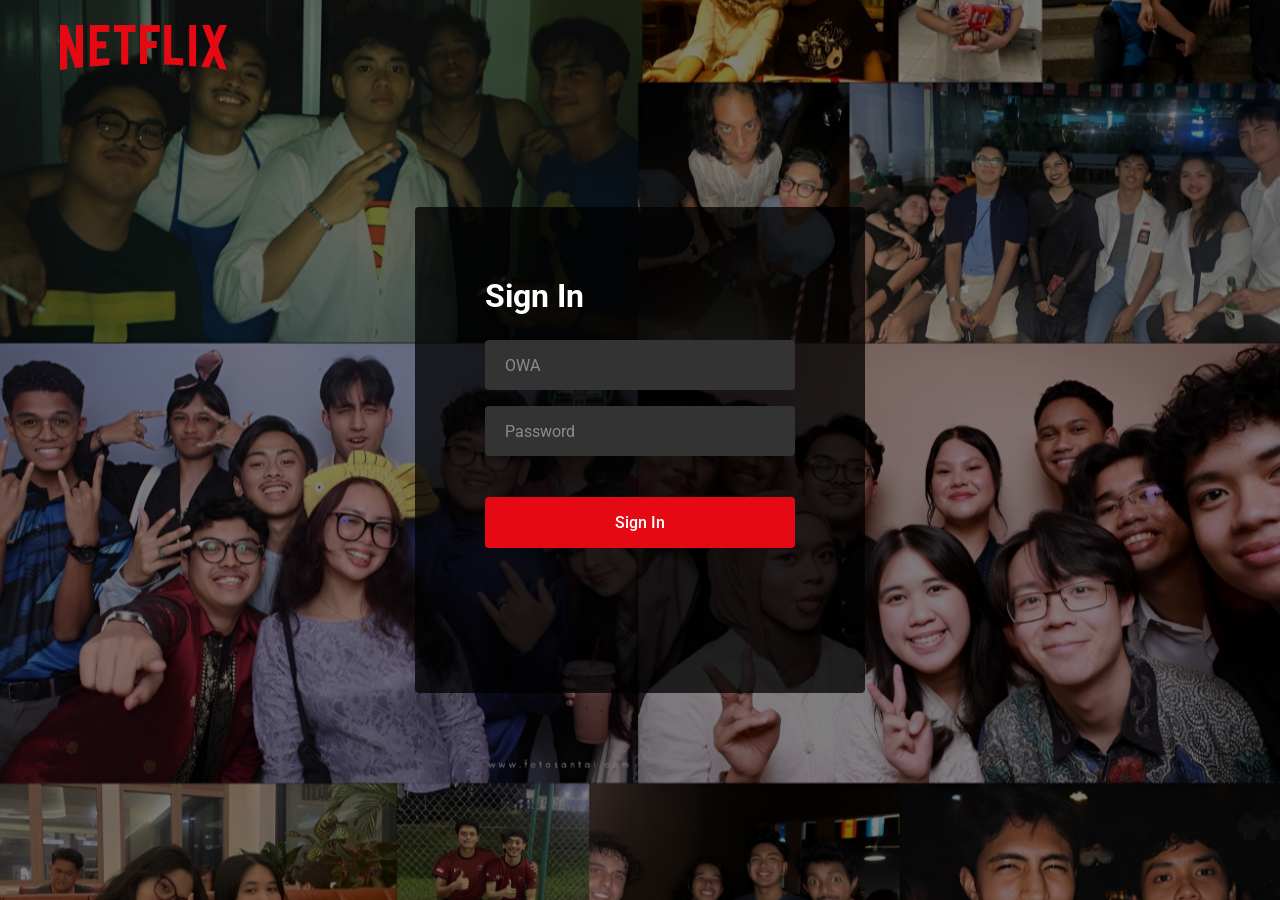
==== index.html @ ca190f94 "Update index.html" ====
<!DOCTYPE html>
<!-- Coding By CodingNepal - www.codingnepalweb.com -->
<html lang="en">
<head>
    <meta charset="UTF-8">
    <meta name="viewport" content="width=device-width, initial-scale=1.0">
    <title>Netflix Login Page | CodingNepal</title>
    <link rel="stylesheet" href="style.css">
</head>
<body>
    <nav>
        <a href="#"><img src="images/logo.svg" alt="logo"></a>
    </nav>
    <div class="form-wrapper">
        <h2>Sign In</h2>
        <form id="login-form" action="#" novalidate>
            <div class="form-control">
                <input type="text" id="owa-input" required>
                <label>OWA</label>
            </div>
            <div class="form-control">
                <input type="password" id="password-input" required>
                <label>Password</label>
            </div>
            <p class="error-msg" id="error-msg" aria-live="polite"></p>
            <button type="submit">Sign In</button>
            <div class="form-help">
                </div>

    <script>
        const users = [
            { owa: "hfysm11",  password: "30112025",                    url: "https://jauzarifaabdurrafi.github.io/Sakeena-Personalised-Page/" },
            { owa: "sayms16",  password: "muhammadnorihsanashrafbinshaifulanuar", url: "https://jauzarifaabdurrafi.github.io/Ihsan-Personalised-Page/" },
            { owa: "ecynr1",   password: "nathanielisaacraj",                    url: "https://jauzarifaabdurrafi.github.io/Nathaniel-Personalised-Page/" },
            { owa: "scyaf2",   password: "adifanaurafalisa",                     url: "https://jauzarifaabdurrafi.github.io/Adifa-Personalised-Page/" },
            { owa: "saymr5",   password: "muhammadalexanderrinaldi",                     url: "https://jauzarifaabdurrafi.github.io/Alex-Personalised-Page/" },
            { owa: "efyma38",   password: "bandungbandungbandung",                     url: "https://jauzarifaabdurrafi.github.io/Michelle-Personalised-Page/" },
            { owa: "efytm9",   password: "c0607c",                     url: "https://jauzarifaabdurrafi.github.io/Mirlavi-Personalised-Page/" },
        ];

        const form      = document.getElementById("login-form");
        const owaInput  = document.getElementById("owa-input");
        const passInput = document.getElementById("password-input");
        const errorMsg  = document.getElementById("error-msg");

        form.addEventListener("submit", function(e) {
            e.preventDefault();
            const match = users.find(u => u.owa === owaInput.value.trim() && u.password === passInput.value.trim());
            if (match) {
                window.location.href = match.url;
            } else {
                errorMsg.textContent = "Incorrect username or password. Please try again.";
                passInput.value = "";
                passInput.focus();
                form.classList.remove("shake");
                void form.offsetWidth;
                form.classList.add("shake");
            }
        });
    </script>
</body>
</html>
---- style.css ----
@import url("https://fonts.googleapis.com/css2?family=Roboto:wght@400;500;600;700&display=swap");
* {
    margin: 0;
    padding: 0;
    box-sizing: border-box;
    font-family: 'Roboto', sans-serif;
}
body {
    background: #000;
}
body::before {
    content: "";
    position: absolute;
    left: 0;
    top: 0;
    opacity: 0.5;
    width: 100%;
    height: 100%;
    background: url("images/hero-img.jpg");
    background-position: center;
}
nav {
    position: fixed;
    padding: 25px 60px;
    z-index: 1;
}
nav a img {
    width: 167px;
}
.form-wrapper {
    position: absolute;
    left: 50%;
    top: 50%;
    border-radius: 4px;
    padding: 70px;
    width: 450px;
    transform: translate(-50%, -50%);
    background: rgba(0, 0, 0, .75);
}
.form-wrapper h2 {
    color: #fff;
    font-size: 2rem;
}
.form-wrapper form {
    margin: 25px 0 65px;
}
form .form-control {
    height: 50px;
    position: relative;
    margin-bottom: 16px;
}
.form-control input {
    height: 100%;
    width: 100%;
    background: #333;
    border: none;
    outline: none;
    border-radius: 4px;
    color: #fff;
    font-size: 1rem;
    padding: 0 20px;
}
.form-control input:is(:focus, :valid) {
    background: #444;
    padding: 16px 20px 0;
}
.form-control label {
    position: absolute;
    left: 20px;
    top: 50%;
    transform: translateY(-50%);
    font-size: 1rem;
    pointer-events: none;
    color: #8c8c8c;
    transition: all 0.1s ease;
}
.form-control input:is(:focus, :valid)~label {
    font-size: 0.75rem;
    transform: translateY(-130%);
}
form button {
    width: 100%;
    padding: 16px 0;
    font-size: 1rem;
    background: #e50914;
    color: #fff;
    font-weight: 500;
    border-radius: 4px;
    border: none;
    outline: none;
    margin: 25px 0 10px;
    cursor: pointer;
    transition: 0.1s ease;
}
form button:hover {
    background: #c40812;
}
.form-wrapper a {
    text-decoration: none;
}
.form-wrapper a:hover {
    text-decoration: underline;
}
.form-wrapper :where(label, p, small, a) {
    color: #b3b3b3;
}
form .form-help {
    display: flex;
    justify-content: space-between;
}
form .remember-me {
    display: flex;
}
form .remember-me input {
    margin-right: 5px;
    accent-color: #b3b3b3;
}
form .form-help :where(label, a) {
    font-size: 0.9rem;
}


@media (max-width: 740px) {
    body::before {
        display: none;
    }
    nav, .form-wrapper {
        padding: 20px;
    }
    nav a img {
        width: 140px;
    }
    .form-wrapper {
        width: 100%;
        top: 43%;
    }
    .form-wrapper form {
        margin: 25px 0 40px;
    }
}
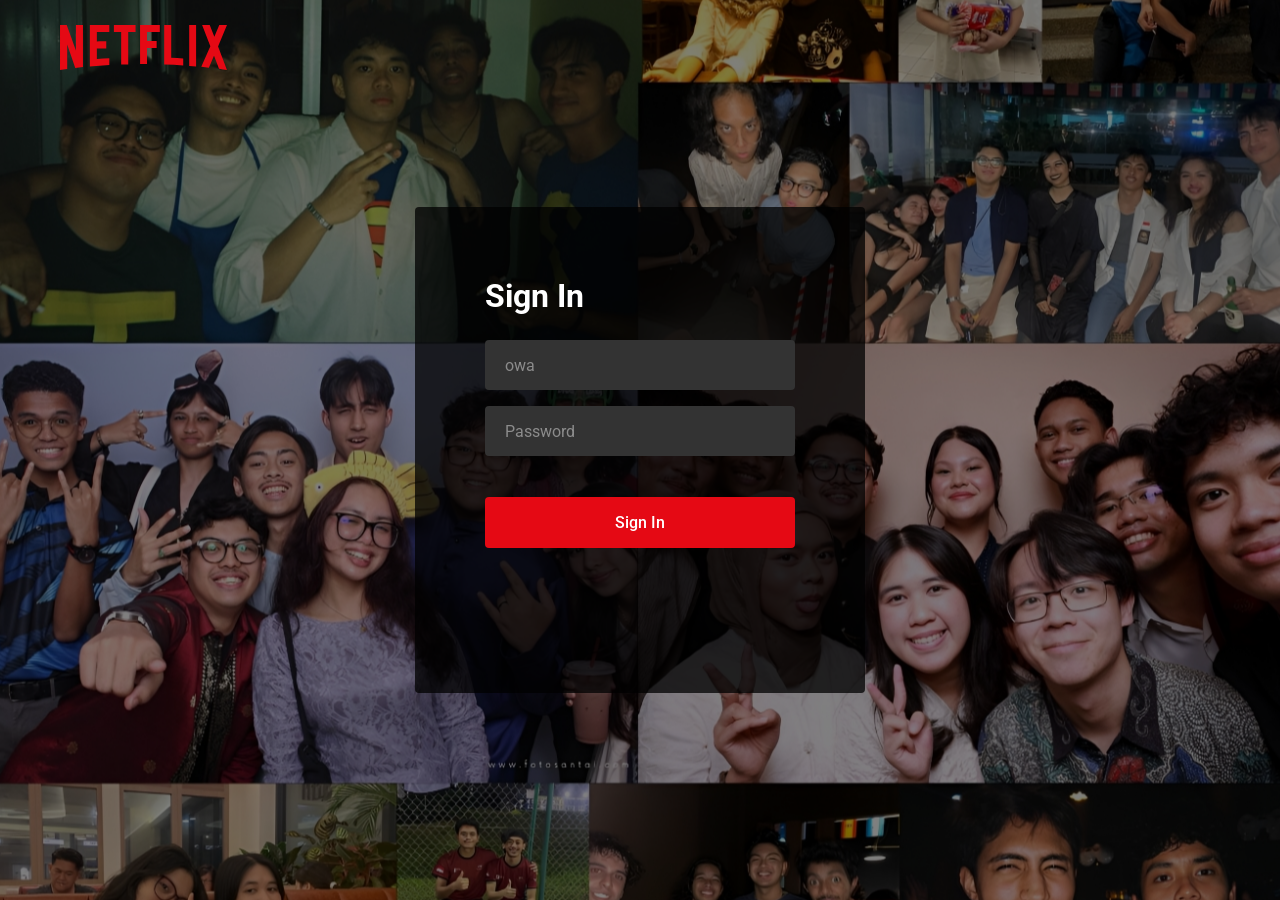
==== commit 793a3f42: "Update index.html" ====
--- a/index.html
+++ b/index.html
@@ -16,7 +16,7 @@
         <form id="login-form" action="#" novalidate>
             <div class="form-control">
                 <input type="text" id="owa-input" required>
-                <label>OWA</label>
+                <label>owa</label>
             </div>
             <div class="form-control">
                 <input type="password" id="password-input" required>
@@ -29,11 +29,12 @@
 
     <script>
         const users = [
-            { owa: "hfysm11",  password: "30112025",                    url: "https://jauzarifaabdurrafi.github.io/Sakeena-Personalised-Page/" },
+            { owa: "hfysm11",  password: "3011205",                    url: "https://jauzarifaabdurrafi.github.io/Sakeena-Personalised-Page/" },
             { owa: "sayms16",  password: "muhammadnorihsanashrafbinshaifulanuar", url: "https://jauzarifaabdurrafi.github.io/Ihsan-Personalised-Page/" },
             { owa: "ecynr1",   password: "nathanielisaacraj",                    url: "https://jauzarifaabdurrafi.github.io/Nathaniel-Personalised-Page/" },
             { owa: "scyaf2",   password: "adifanaurafalisa",                     url: "https://jauzarifaabdurrafi.github.io/Adifa-Personalised-Page/" },
             { owa: "saymr5",   password: "muhammadalexanderrinaldi",                     url: "https://jauzarifaabdurrafi.github.io/Alex-Personalised-Page/" },
+            { owa: "efyma38",   password: "bandungbandungbandung",                     url: "https://jauzarifaabdurrafi.github.io/Michelle-Personalised-Page/" },
             { owa: "efyma38",   password: "bandungbandungbandung",                     url: "https://jauzarifaabdurrafi.github.io/Michelle-Personalised-Page/" },
             { owa: "efytm9",   password: "c0607c",                     url: "https://jauzarifaabdurrafi.github.io/Mirlavi-Personalised-Page/" },
         ];
@@ -49,7 +50,7 @@
             if (match) {
                 window.location.href = match.url;
             } else {
-                errorMsg.textContent = "Incorrect username or password. Please try again.";
+                errorMsg.textContent = "Incorrect owa or password. Please try again.";
                 passInput.value = "";
                 passInput.focus();
                 form.classList.remove("shake");
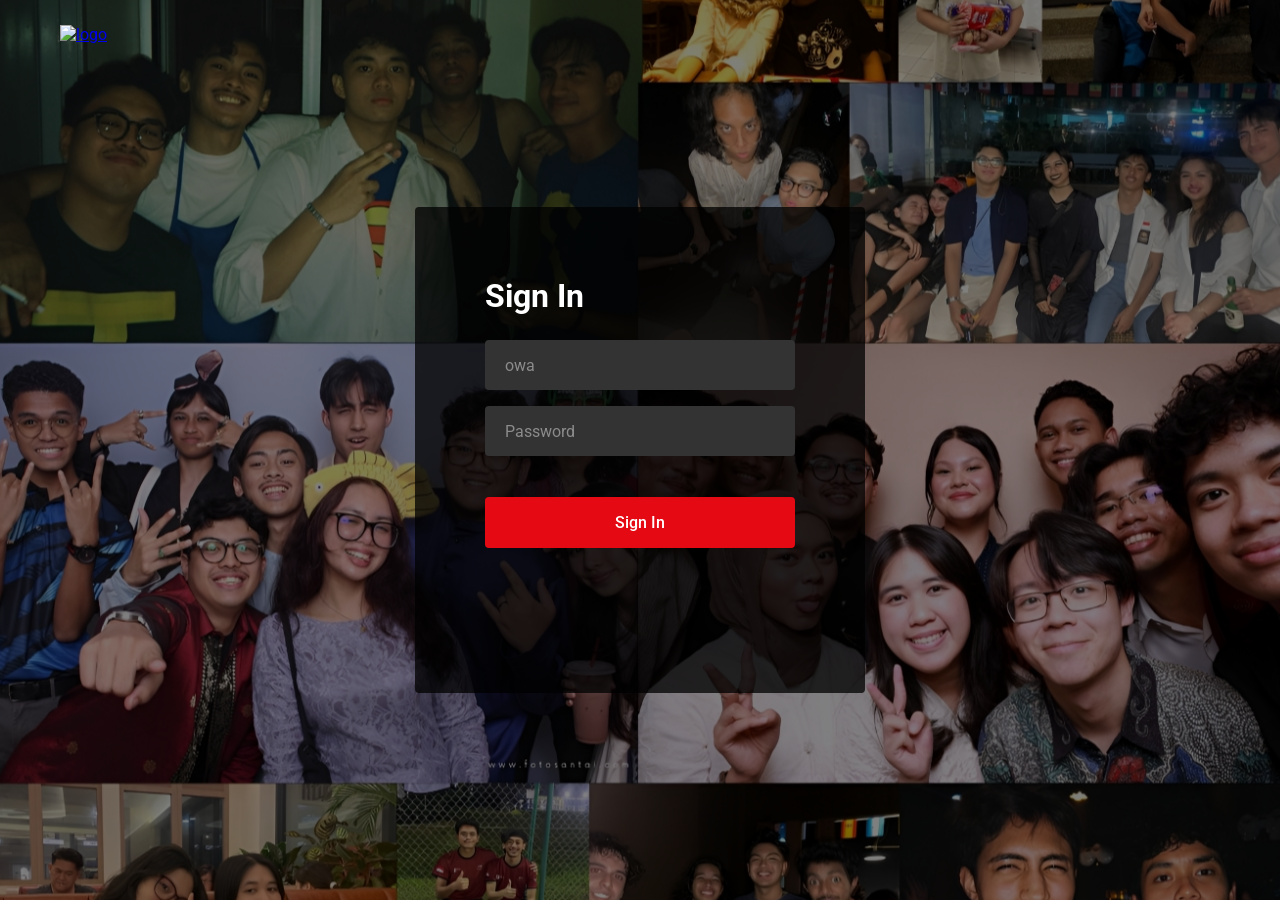
==== commit 3d94cc11: "Update index.html" ====
--- a/index.html
+++ b/index.html
@@ -29,7 +29,7 @@
 
     <script>
         const users = [
-            { owa: "hfysm11",  password: "3011205",                    url: "https://jauzarifaabdurrafi.github.io/Sakeena-Personalised-Page/" },
+            { owa: "hfysm11",  password: "13102004",                    url: "https://jauzarifaabdurrafi.github.io/Sakeena-Personalised-Page/" },
             { owa: "sayms16",  password: "muhammadnorihsanashrafbinshaifulanuar", url: "https://jauzarifaabdurrafi.github.io/Ihsan-Personalised-Page/" },
             { owa: "ecynr1",   password: "nathanielisaacraj",                    url: "https://jauzarifaabdurrafi.github.io/Nathaniel-Personalised-Page/" },
             { owa: "scyaf2",   password: "adifanaurafalisa",                     url: "https://jauzarifaabdurrafi.github.io/Adifa-Personalised-Page/" },
@@ -37,6 +37,8 @@
             { owa: "efyma38",   password: "bandungbandungbandung",                     url: "https://jauzarifaabdurrafi.github.io/Michelle-Personalised-Page/" },
             { owa: "efyma38",   password: "bandungbandungbandung",                     url: "https://jauzarifaabdurrafi.github.io/Michelle-Personalised-Page/" },
             { owa: "efytm9",   password: "c0607c",                     url: "https://jauzarifaabdurrafi.github.io/Mirlavi-Personalised-Page/" },
+            { owa: "sdyop1",   password: "omarrhakeemparnando",                     url: "https://jauzarifaabdurrafi.github.io/Omarr-Personalised-Page/" },
+            { owa: "efydw5",   password: "omarrgantengbanget",                     url: "https://jauzarifaabdurrafi.github.io/Dhia-Personalised-Page/" },
         ];
 
         const form      = document.getElementById("login-form");
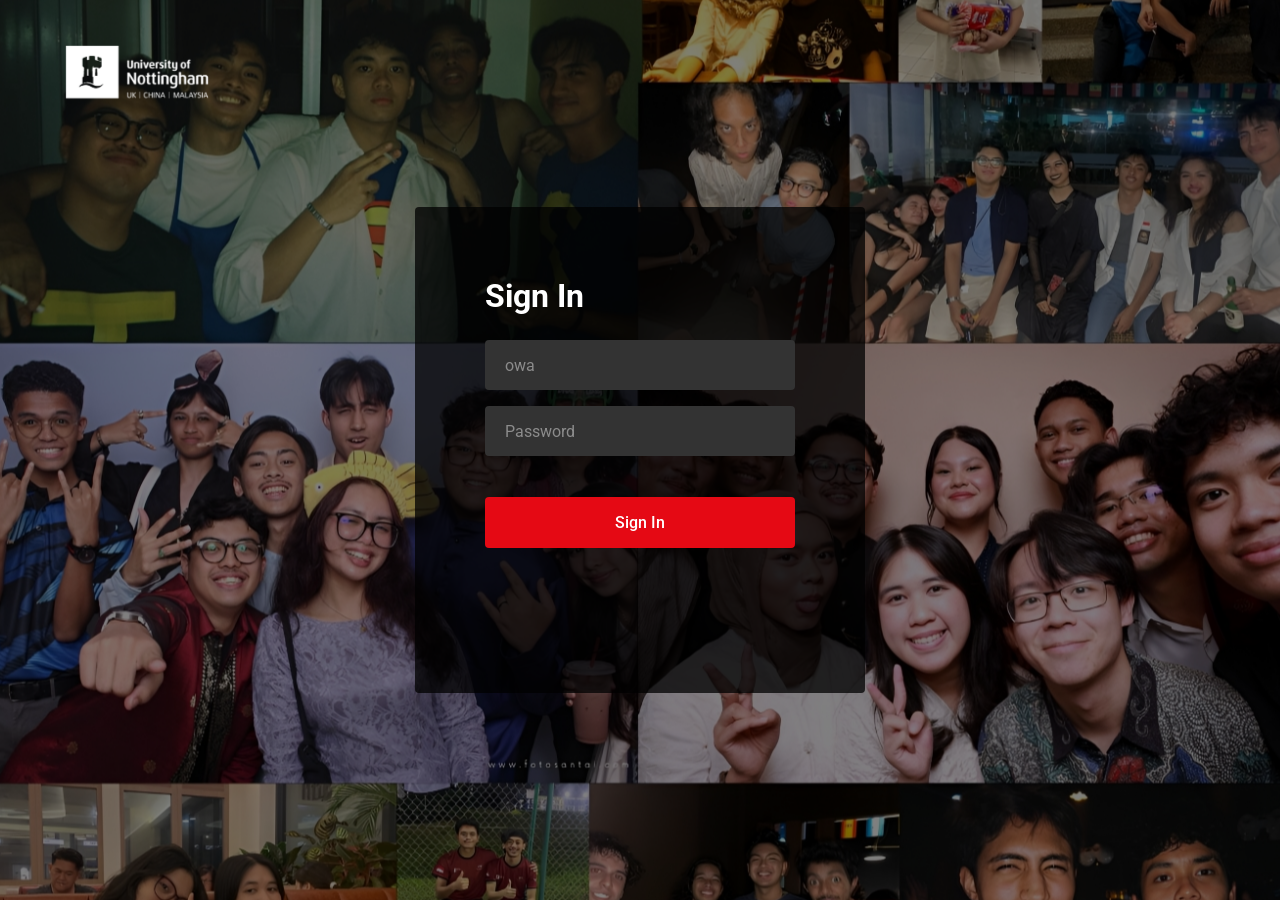
==== commit c8dc8902: "Update index.html" ====
--- a/index.html
+++ b/index.html
@@ -9,7 +9,7 @@
 </head>
 <body>
     <nav>
-        <a href="#"><img src="images/logo.svg" alt="logo"></a>
+        <a href="#"><img src="images/netflix-logo.png" alt="logo"></a>
     </nav>
     <div class="form-wrapper">
         <h2>Sign In</h2>
